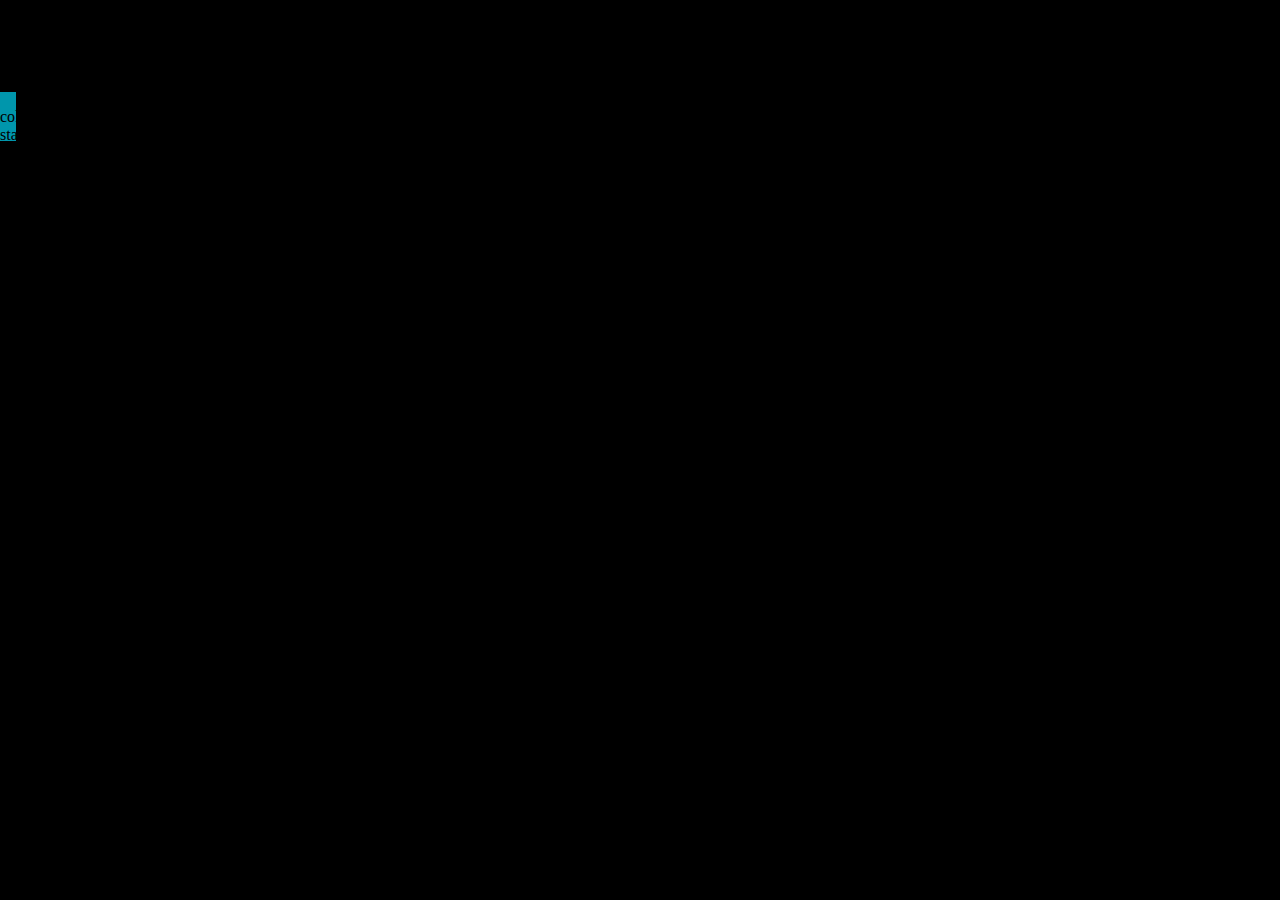
==== public/braitenberg_vehicle2a_COWARD.html @ 0fa3013b "Adds initial files." ====
<!DOCTYPE html>
<html>
<head>
  <meta http-equiv="content-type" content="text/html; charset=UTF-8" />
  <meta name="viewport" content = "user-scalable=no, width=device-width, initial-scale=1.0; maximum-scale=1.0;" />
  <meta name="apple-mobile-web-app-capable" content="yes" />
  <meta name="apple-mobile-web-app-status-bar-style" content="black-translucent" />
  <title>FloraJS | Simulate natural systems with JavaScript</title>
  <link rel="stylesheet" href="css/mantle.css" type="text/css" charset="utf-8">
  <link rel="stylesheet" href="css/flora.css" type="text/css" charset="utf-8">
  <link rel="stylesheet" href="css/braitenberg.css" type="text/css" charset="utf-8">
  <script src="scripts/mantle.js" type="text/javascript" charset="utf-8"></script>
  <script src="scripts/flora.js" type="text/javascript" charset="utf-8"></script>
  <script type="text/javascript">
    var _gaq = _gaq || [];
    _gaq.push(['_setAccount', 'UA-9773576-12']);
    _gaq.push(['_trackPageview']);

    (function() {
      var ga = document.createElement('script'); ga.type = 'text/javascript'; ga.async = true;
      ga.src = ('https:' == document.location.protocol ? 'https://ssl' : 'http://www') + '.google-analytics.com/ga.js';
      var s = document.getElementsByTagName('script')[0]; s.parentNode.insertBefore(ga, s);
    })();
  </script>
</head>
<body class='world floraElement' style='background-color: black;'>
  <div id="containerMenu" class="container-menu">
    <div class="container-panel">
      <div class="container-behavior">COWARD</div>
      <div class="container-vehicle-description"><div class="vehicle-type">Vehicle 2a</div><div class="theme">Fear and Aggression</div></div>
      <div class="container-quote"><div>"Both DISLIKE sources. But 2a becomes restless in their vicinity and tends to avoid them, escaping until it safely reaches a place where the influence of the source is scarcely felt. Vehicle 2a is a <span class="behavior">COWARD</span>, you would say."</div><div class="author">- Valentino Braitenberg</div></div>
    </div>
    <div id="containerSystem" class="container-system">
      <span class="system-element-icon cold"></span><span class="system-element"><span class="element-type">cold:</span> COWARD</span>
    </div>
    <div id="containerButton" class="container-button">
      <div id="buttonStart" class="button">start</div>
    </div>
  </div>
  <script src="scripts/braitenberg.js" type="text/javascript" charset="utf-8"></script>
  <script src="scripts/braitenberg_vehicle2a_COWARD.js" type="text/javascript" charset="utf-8"></script>
</body>
</html>
---- public/css/mantle.css ----
/*
Mantle
Copyright (c) 2013 Vince Allen
vince@vinceallen.com
http://www.vinceallen.com

Permission is hereby granted, free of charge, to any person obtaining a copy
of this software and associated documentation files (the "Software"), to deal
in the Software without restriction, including without limitation the rights
to use, copy, modify, merge, publish, distribute, sublicense, and/or sell
copies of the Software, and to permit persons to whom the Software is
furnished to do so, subject to the following conditions:

The above copyright notice and this permission notice shall be included in
all copies or substantial portions of the Software.

THE SOFTWARE IS PROVIDED "AS IS", WITHOUT WARRANTY OF ANY KIND, EXPRESS OR
IMPLIED, INCLUDING BUT NOT LIMITED TO THE WARRANTIES OF MERCHANTABILITY,
FITNESS FOR A PARTICULAR PURPOSE AND NONINFRINGEMENT. IN NO EVENT SHALL THE
AUTHORS OR COPYRIGHT HOLDERS BE LIABLE FOR ANY CLAIM, DAMAGES OR OTHER
LIABILITY, WHETHER IN AN ACTION OF CONTRACT, TORT OR OTHERWISE, ARISING FROM,
OUT OF OR IN CONNECTION WITH THE SOFTWARE OR THE USE OR OTHER DEALINGS IN
THE SOFTWARE.
*/
/* Version: 1.1.0 */
/* Build time: April 21, 2013 03:34:37 */
.element {
  position: absolute;
  top: 0; left: 0;
  -webkit-box-sizing: border-box;
  -moz-box-sizing: border-box;
  -o-box-sizing: border-box;
  -ms-box-sizing: border-box;
  box-sizing: border-box;
}

.world {
  background: rgb(255, 255, 255);
  position: absolute;
  margin: 0 auto;
  z-index: 0;
  height: 100%;
  width: 100%;
  overflow: hidden;
}

/* STATS */
.statsDisplay {
  position: fixed;
  display: inline-block;
  background-color: rgb(0, 0, 0);
  background-color: rgba(0, 0, 0, 0.75);
  border-bottom: 1px solid rgb(50, 50, 50);
  border-right: 1px solid rgb(50, 50, 50);
  color: rgb(255, 255, 255);
  padding: 0.75em;
  font-family: Helvetica;
  font-size: 0.85em;
}

.statsDisplayLabel {
  display: inline-block;
  color: rgb(150, 150, 150);
  margin-left: 0.75em;
}

.statsDisplayLabel:first-child {
  margin-left: 0;
}
---- public/css/flora.css ----
/*
FloraJS
Copyright (c) 2013 Vince Allen
vince@vinceallen.com
http://www.vinceallen.com

Permission is hereby granted, free of charge, to any person obtaining a copy
of this software and associated documentation files (the "Software"), to deal
in the Software without restriction, including without limitation the rights
to use, copy, modify, merge, publish, distribute, sublicense, and/or sell
copies of the Software, and to permit persons to whom the Software is
furnished to do so, subject to the following conditions:

The above copyright notice and this permission notice shall be included in
all copies or substantial portions of the Software.

THE SOFTWARE IS PROVIDED "AS IS", WITHOUT WARRANTY OF ANY KIND, EXPRESS OR
IMPLIED, INCLUDING BUT NOT LIMITED TO THE WARRANTIES OF MERCHANTABILITY,
FITNESS FOR A PARTICULAR PURPOSE AND NONINFRINGEMENT. IN NO EVENT SHALL THE
AUTHORS OR COPYRIGHT HOLDERS BE LIABLE FOR ANY CLAIM, DAMAGES OR OTHER
LIABILITY, WHETHER IN AN ACTION OF CONTRACT, TORT OR OTHERWISE, ARISING FROM,
OUT OF OR IN CONNECTION WITH THE SOFTWARE OR THE USE OR OTHER DEALINGS IN
THE SOFTWARE.
*/
/* Version: 1.0.0 */
/* Build time: April 27, 2013 11:35:13 */
body {
  margin: 0;
  padding: 0;
  overflow: hidden;
  width: 100%; height: 100%;
  background-color: rgb(0, 0, 0);
}

.hasSensor {
  border-radius: 100%;
}

.liquid {
  box-shadow: 0 0 0 1em rgb(224, 228, 204);
}

.attractor {
  box-shadow: 0 0 0 1em rgb(64, 129, 0);
}

.repeller {
  box-shadow: 0 0 0 1em rgb(243, 134, 48);
}

.nose {
  position: absolute;
  left: 80%;
  top: 40%;
  width: 20%; height: 20%;
  background: rgb(255, 255, 255);
}

/* STIMULI - start */
.cold {
  box-shadow: 0 0 0 1em rgb(0, 150, 172);
}

.food {
  box-shadow: 0 0 0 1em rgb(104, 173, 48);

}

.heat {
  box-shadow: 0 0 0 1em rgb(243, 134, 48);
}

.light {
  box-shadow: 0 0 0 1em rgb(255, 255, 100);
}

.oxygen {
  box-shadow: 0 0 0 1em rgb(183, 219, 219);
}
/* STIMULI - end */

/* CAPTION / INPUT MENU */
.caption, .inputMenu {
  width: auto;
  position: absolute;
  font-family: "Franklin Gothic Medium", "Franklin Gothic", "ITC Franklin Gothic", Arial, sans-serif;
  color: rgb(0, 0, 0);
  text-align: center;
  cursor: default;
  -webkit-user-select: none;
  -moz-user-select: none;
  -o-user-select: none;
  -ms-user-select: none;
  user-select: none;
}

.captionTop, .inputMenuTop {
  bottom: 90%;
}

.captionBottom, .inputMenuBottom {
  top: 90%;
}

.captionLeft, .inputMenuLeft {
  left: 0;
}

.captionRight, .inputMenuRight {
  right: 0;
}

.captionCenter, .inputMenuCenter {
  width: 100%;
  text-align: center;
  margin: 0 auto;
}
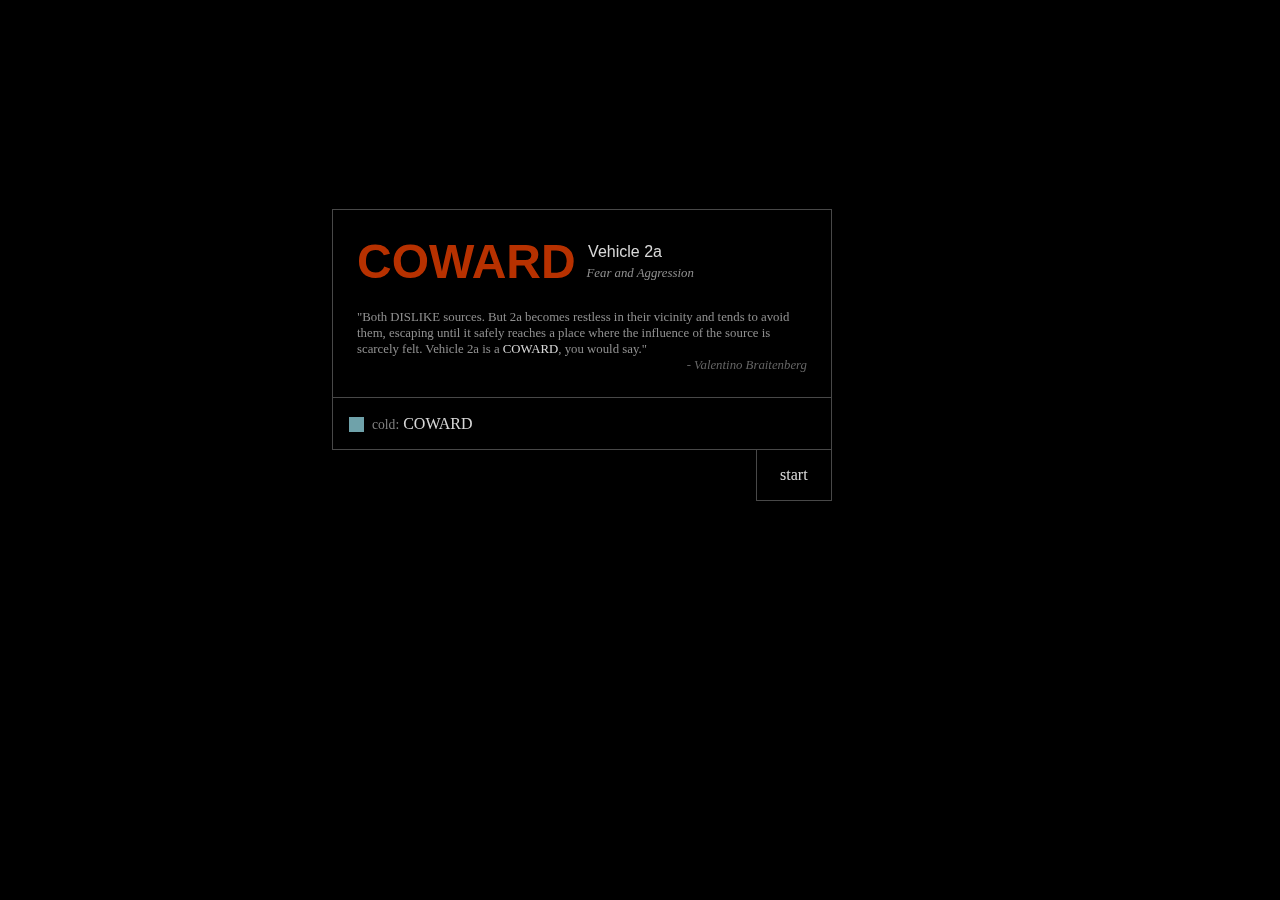
==== commit d7a73a04: "Replaces tracking code." ====
--- a/public/braitenberg_vehicle2a_COWARD.html
+++ b/public/braitenberg_vehicle2a_COWARD.html
@@ -11,17 +11,7 @@
   <link rel="stylesheet" href="css/braitenberg.css" type="text/css" charset="utf-8">
   <script src="scripts/mantle.js" type="text/javascript" charset="utf-8"></script>
   <script src="scripts/flora.js" type="text/javascript" charset="utf-8"></script>
-  <script type="text/javascript">
-    var _gaq = _gaq || [];
-    _gaq.push(['_setAccount', 'UA-9773576-12']);
-    _gaq.push(['_trackPageview']);
-
-    (function() {
-      var ga = document.createElement('script'); ga.type = 'text/javascript'; ga.async = true;
-      ga.src = ('https:' == document.location.protocol ? 'https://ssl' : 'http://www') + '.google-analytics.com/ga.js';
-      var s = document.getElementsByTagName('script')[0]; s.parentNode.insertBefore(ga, s);
-    })();
-  </script>
+  %TRACKING%
 </head>
 <body class='world floraElement' style='background-color: black;'>
   <div id="containerMenu" class="container-menu">
--- a/public/css/braitenberg.css
+++ b/public/css/braitenberg.css
@@ -0,0 +1,179 @@
+body {
+	position: relative;
+	background: #000;
+}
+.container-menu {
+	position: absolute;
+	bottom: 50%; right: 35%;
+	width: 500px; height: auto;
+	opacity: 0.85;
+	-webkit-user-select: none;
+	-moz-user-select: none;
+	-o-user-select: none;
+	-ms-user-select: none;
+	user-select: none;
+}
+.container-panel {
+	padding: 1.5em;
+	border: 1px solid #555;
+	background: transparent;
+	font-family: "Franklin Gothic Medium", "Franklin Gothic", "ITC Franklin Gothic", Arial, sans-serif;
+}
+.container-behavior, .container-vehicle-description {
+	display: inline-block;
+	vertical-align: middle;
+}
+.container-behavior {
+	color: #ff4500;
+	opacity: .85;
+	font-size: 3em;
+	font-weight: bold;
+}
+
+.vehicle-type, .theme {
+	color: #fff;
+	font-size: 1em;
+	padding-left: 0.5em;
+	line-height: 1.5em;
+}
+
+.theme {
+	font-family: Georgia, Times, "Times New Roman", serif;
+	font-style: oblique;
+	font-size: .8em;
+	color: #aaa;
+}
+
+.container-quote {
+	padding-top: 1.5em;
+	font-family: Georgia, Times, "Times New Roman", serif;
+	font-size: .8em;
+	line-height: 1.25em;
+	color: #aaa;
+}
+
+.container-quote .behavior {
+	color: #fff;
+}
+
+.author {
+	text-align: right;
+	font-style: oblique;
+	color: #777;
+}
+
+.container-button {
+	position: relative;
+}
+
+.button {
+	position: absolute;
+	right: 0;
+	width: 12%;
+	padding: 1em .45em;
+	border-left: 1px solid #555;
+	border-bottom: 1px solid #555;
+	border-right: 1px solid #555;
+	text-align: center;
+	cursor: pointer;
+	font-size: 1em;
+	text-decoration: none;
+	color: #fff;
+}
+
+.container-system {
+	padding: 1em;
+	border-left: 1px solid #555;
+	border-bottom: 1px solid #555;
+	border-right: 1px solid #555;
+	color: #fff;
+}
+
+.element-type {
+	font-size: .85em;
+	color: #999;
+}
+
+.system-element, .system-element-icon {
+	display: inline-block;
+	vertical-align: middle;
+	margin-right: .5em;
+}
+
+.system-element-row {
+	padding: .25em 0;
+}
+
+.system-element-icon {
+	width: 15px; height: 15px;
+}
+
+.system-element-icon.heat,
+.system-element-icon.cold,
+.system-element-icon.light,
+.system-element-icon.oxygen,
+.system-element-icon.food  {
+	position: static;
+	left: auto; top: auto;
+}
+
+.eye {
+	position: absolute;
+	top: 7px; left: 4px;
+	width: 8px; height: 2px;
+	background: #666;
+}
+
+.neutralSensor {
+	position: absolute;
+	top: 0; left: 0;
+	background: transparent;
+	border: 1px solid #fff;
+	border-radius: 100%;
+}
+
+/* stimulants */
+.container-system .cold {
+	background: rgb(132, 192, 201);
+	border-width: 0;
+	border-color: transparent;
+	border-style: none;
+	border-radius: 0;
+	box-shadow: none;
+}
+
+.container-system .food {
+	background: rgb(155, 231, 93);
+	border-width: 0;
+	border-color: transparent;
+	border-style: none;
+	border-radius: 0;
+	box-shadow: none;
+}
+
+.container-system .heat {
+	background: rgb(255, 69, 0);
+	border-width: 0;
+	border-color: transparent;
+	border-style: none;
+	border-radius: 0;
+	box-shadow: none;
+}
+
+.container-system .light {
+	background: rgb(255, 200, 0);
+	border-width: 0;
+	border-color: transparent;
+	border-style: none;
+	border-radius: 0;
+	box-shadow: none;
+}
+
+.container-system .oxygen {
+	background: rgb(0, 174, 239);
+	border-width: 0;
+	border-color: transparent;
+	border-style: none;
+	border-radius: 0;
+	box-shadow: none;
+}
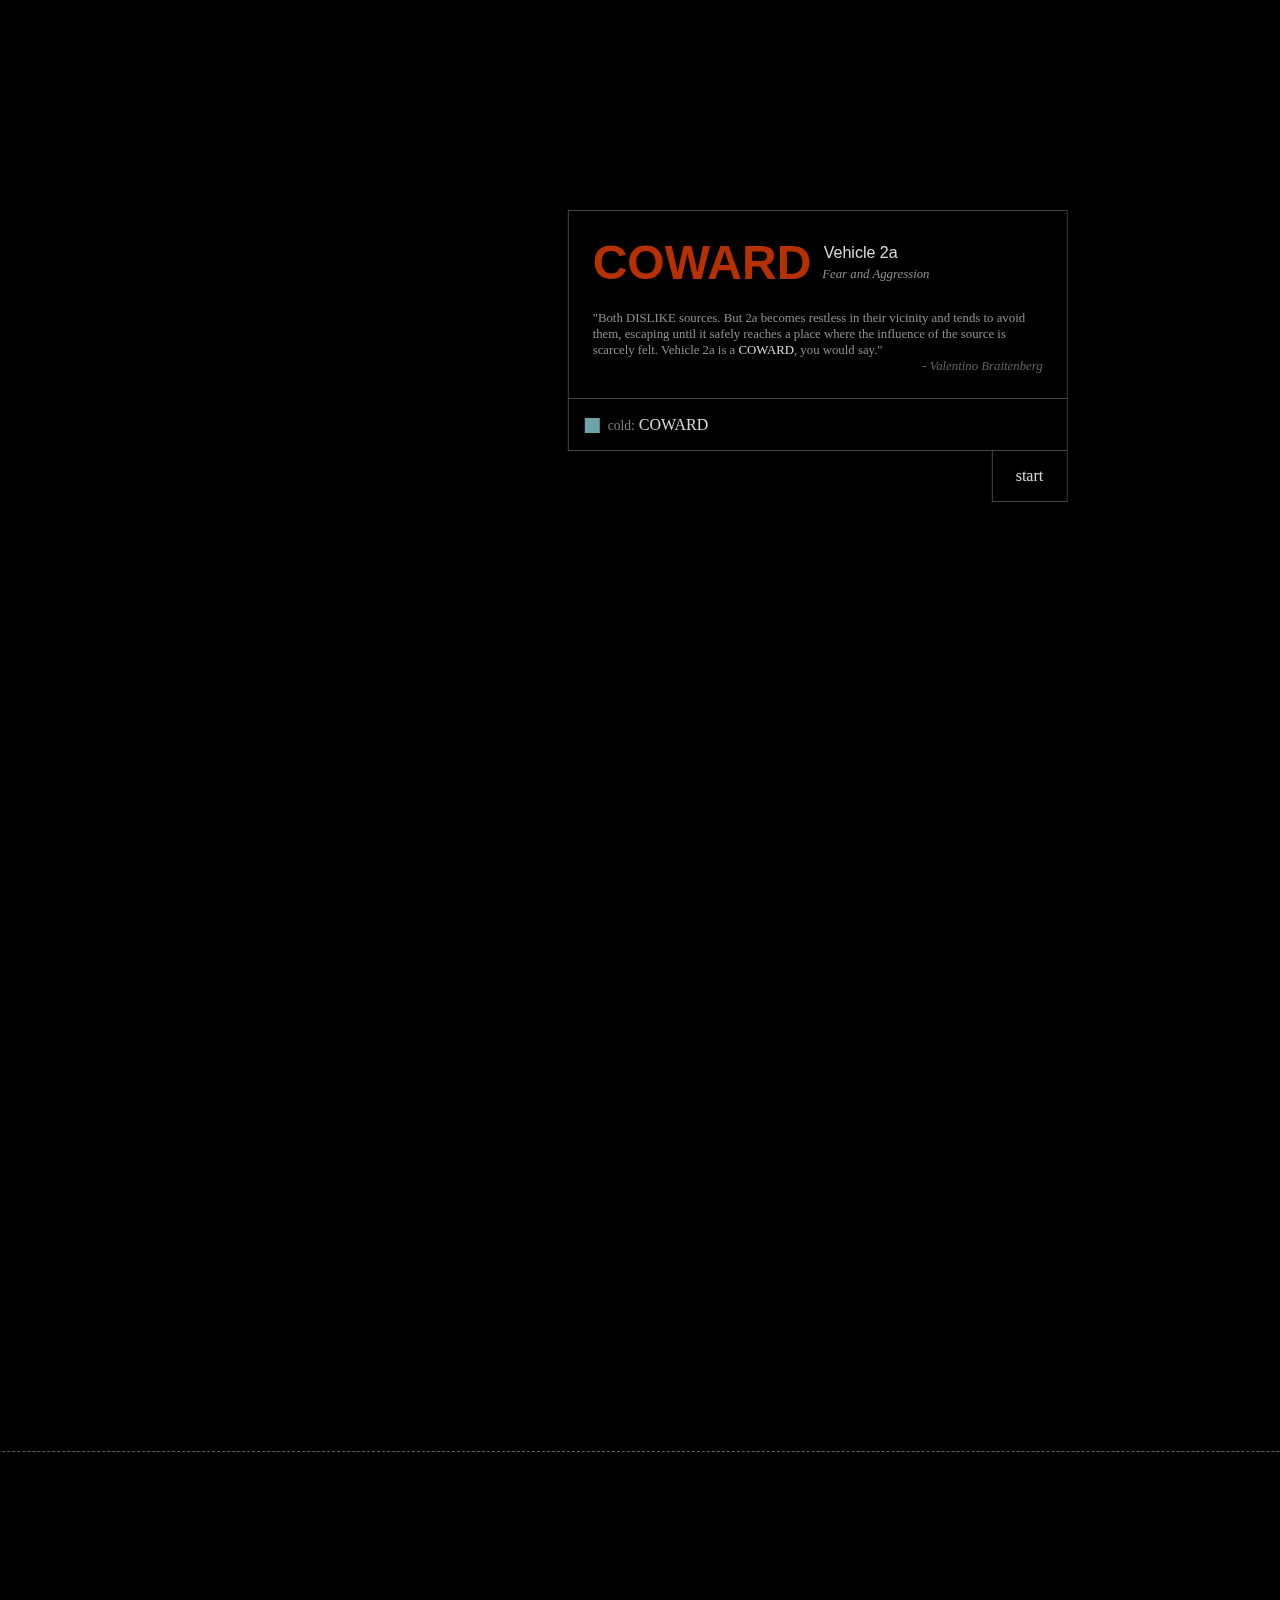
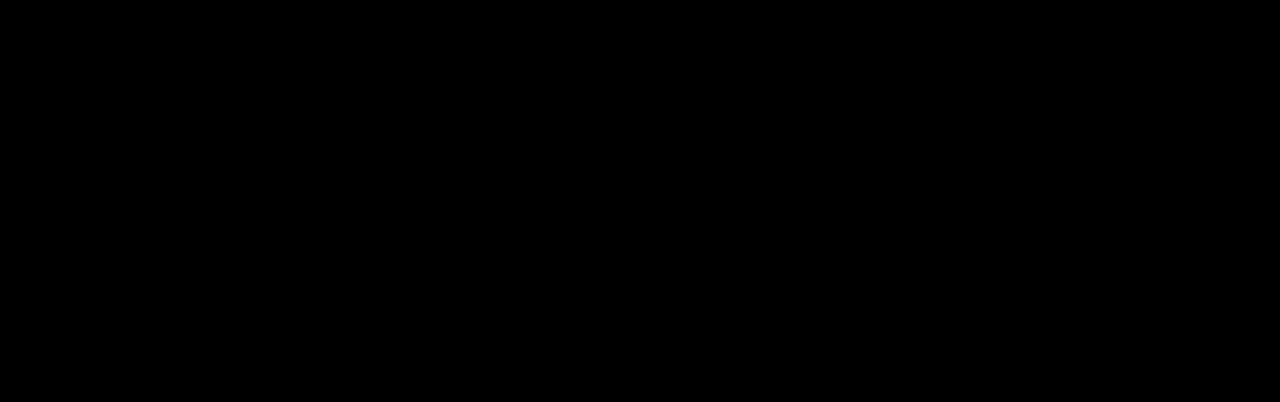
==== commit 1eac8b3c: "Updated for FloraJS 2.0" ====
--- a/public/braitenberg_vehicle2a_COWARD.html
+++ b/public/braitenberg_vehicle2a_COWARD.html
@@ -6,12 +6,11 @@
   <meta name="apple-mobile-web-app-capable" content="yes" />
   <meta name="apple-mobile-web-app-status-bar-style" content="black-translucent" />
   <title>FloraJS | Simulate natural systems with JavaScript</title>
-  <link rel="stylesheet" href="css/mantle.css" type="text/css" charset="utf-8">
+  <link rel="stylesheet" href="css/burner.css" type="text/css" charset="utf-8">
   <link rel="stylesheet" href="css/flora.css" type="text/css" charset="utf-8">
   <link rel="stylesheet" href="css/braitenberg.css" type="text/css" charset="utf-8">
-  <script src="scripts/mantle.js" type="text/javascript" charset="utf-8"></script>
+  <script src="scripts/burner.js" type="text/javascript" charset="utf-8"></script>
   <script src="scripts/flora.js" type="text/javascript" charset="utf-8"></script>
-  %TRACKING%
 </head>
 <body class='world floraElement' style='background-color: black;'>
   <div id="containerMenu" class="container-menu">
--- a/public/css/burner.css
+++ b/public/css/burner.css
@@ -0,0 +1,44 @@
+/*
+Burner
+Copyright (c) 2013 Vince Allen
+vince@vinceallen.com
+http://www.vinceallen.com
+
+Permission is hereby granted, free of charge, to any person obtaining a copy
+of this software and associated documentation files (the "Software"), to deal
+in the Software without restriction, including without limitation the rights
+to use, copy, modify, merge, publish, distribute, sublicense, and/or sell
+copies of the Software, and to permit persons to whom the Software is
+furnished to do so, subject to the following conditions:
+
+The above copyright notice and this permission notice shall be included in
+all copies or substantial portions of the Software.
+
+THE SOFTWARE IS PROVIDED "AS IS", WITHOUT WARRANTY OF ANY KIND, EXPRESS OR
+IMPLIED, INCLUDING BUT NOT LIMITED TO THE WARRANTIES OF MERCHANTABILITY,
+FITNESS FOR A PARTICULAR PURPOSE AND NONINFRINGEMENT. IN NO EVENT SHALL THE
+AUTHORS OR COPYRIGHT HOLDERS BE LIABLE FOR ANY CLAIM, DAMAGES OR OTHER
+LIABILITY, WHETHER IN AN ACTION OF CONTRACT, TORT OR OTHERWISE, ARISING FROM,
+OUT OF OR IN CONNECTION WITH THE SOFTWARE OR THE USE OR OTHER DEALINGS IN
+THE SOFTWARE.
+*/
+/* Version: 2.0.0 */
+/* Build time: May 27, 2013 01:03:49 */body {
+  background-color: transparent;
+}
+
+.world {
+  position: relative;
+  margin: 0;
+  padding: 0;
+}
+
+.item {
+  position: absolute;
+  top: 0; left: 0;
+  -webkit-box-sizing: border-box;
+  -moz-box-sizing: border-box;
+  -o-box-sizing: border-box;
+  -ms-box-sizing: border-box;
+  box-sizing: border-box;
+}
--- a/public/css/flora.css
+++ b/public/css/flora.css
@@ -22,9 +22,8 @@
 OUT OF OR IN CONNECTION WITH THE SOFTWARE OR THE USE OR OTHER DEALINGS IN
 THE SOFTWARE.
 */
-/* Version: 1.0.0 */
-/* Build time: April 27, 2013 11:35:13 */
-body {
+/* Version: 2.0.0 */
+/* Build time: May 27, 2013 01:04:25 */body {
   margin: 0;
   padding: 0;
   overflow: hidden;
@@ -36,18 +35,6 @@
   border-radius: 100%;
 }
 
-.liquid {
-  box-shadow: 0 0 0 1em rgb(224, 228, 204);
-}
-
-.attractor {
-  box-shadow: 0 0 0 1em rgb(64, 129, 0);
-}
-
-.repeller {
-  box-shadow: 0 0 0 1em rgb(243, 134, 48);
-}
-
 .nose {
   position: absolute;
   left: 80%;
@@ -56,28 +43,6 @@
   background: rgb(255, 255, 255);
 }
 
-/* STIMULI - start */
-.cold {
-  box-shadow: 0 0 0 1em rgb(0, 150, 172);
-}
-
-.food {
-  box-shadow: 0 0 0 1em rgb(104, 173, 48);
-
-}
-
-.heat {
-  box-shadow: 0 0 0 1em rgb(243, 134, 48);
-}
-
-.light {
-  box-shadow: 0 0 0 1em rgb(255, 255, 100);
-}
-
-.oxygen {
-  box-shadow: 0 0 0 1em rgb(183, 219, 219);
-}
-/* STIMULI - end */
 
 /* CAPTION / INPUT MENU */
 .caption, .inputMenu {
